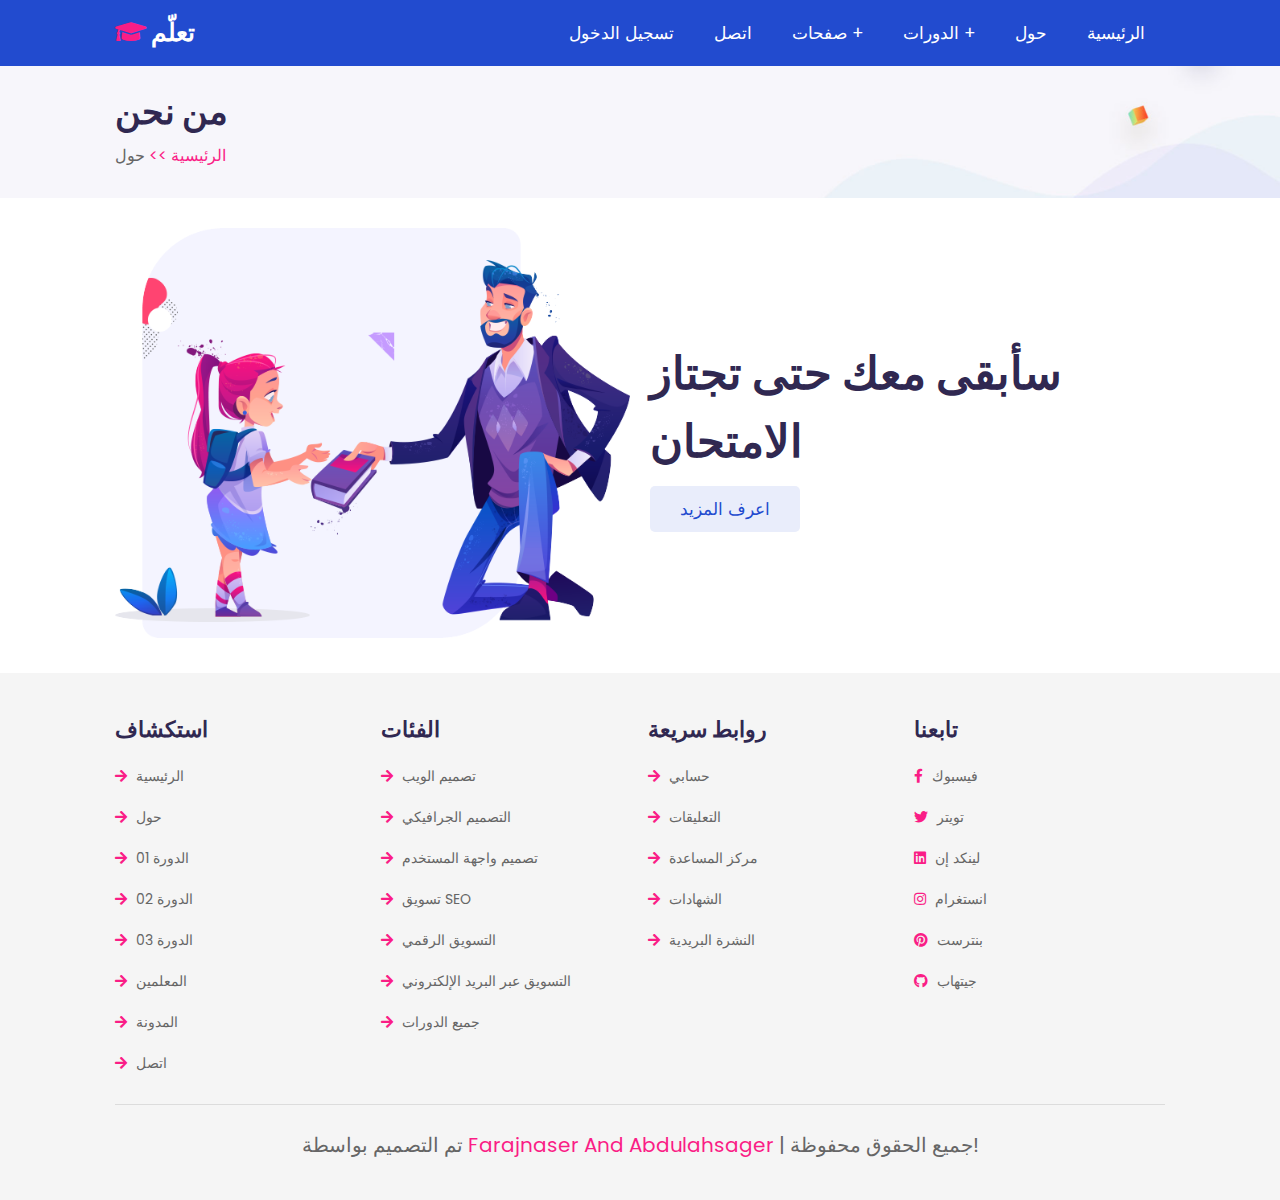
==== about.html @ d688a9c8 "Add files via upload" ====
<!DOCTYPE html>
<html lang="ar">
<head>
  <meta charset="UTF-8" />
  <meta http-equiv="X-UA-Compatible" content="IE=edge" />
  <meta name="viewport" content="width=device-width, initial-scale=1.0" />
  <title>حولنا</title>

  
  <link rel="stylesheet" href="https://cdnjs.cloudflare.com/ajax/libs/font-awesome/5.15.4/css/all.min.css" />

 
  <link rel="stylesheet" href="css/style.css" />
</head>
<body>
 
  <header class="header">
    <a href="index.html" class="logo">
      <i class="fas fa-graduation-cap"></i> تعلّم
    </a>
    
    <nav class="navbar">
      <ul>
        <li><a href="index.html">الرئيسية</a></li>
        <li><a href="about.html">حول</a></li>
        <li>
          <a href="#">الدورات +</a>
          <ul>
            <li><a href="course-1.html">الدورة 01</a></li>
            <li><a href="course-2.html">الدورة 02</a></li>
            <li><a href="course-3.html">الدورة 03</a></li>
          </ul>
        </li>
        <li>
          <a href="#">صفحات +</a>
          <ul>
            <li><a href="teachers.html">المعلمين</a></li>
          </ul>
        </li>
        <li><a href="contact.html">اتصل</a></li>
        <li><a href="login.html">تسجيل الدخول</a></li>
      </ul>
    </nav>
  </header>
 

  <section class="heading">
    <h3>من نحن</h3>
    <p>
      <a href="index.html">الرئيسية >></a> حول
    </p>
  </section>

  
  <section class="about">
    <div class="image">
      <img src="images/about-img.png" alt="صورة حولنا" />
    </div>
    <div class="content">
      <h3>سأبقى معك حتى تجتاز الامتحان</h3>
    
      <a href="#" class="btn">اعرف المزيد</a>
    </div>
  </section>
 
  <section class="footer">
    <div class="box-container">
      <div class="box">
        <h3>استكشاف</h3>
        <a href="index.html"> <i class="fas fa-arrow-right"></i> الرئيسية </a>
        <a href="about.html"> <i class="fas fa-arrow-right"></i> حول </a>
        <a href="course-1.html"> <i class="fas fa-arrow-right"></i> الدورة 01 </a>
        <a href="course-2.html"> <i class="fas fa-arrow-right"></i> الدورة 02 </a>
        <a href="course-3.html"> <i class="fas fa-arrow-right"></i> الدورة 03 </a>
        <a href="teachers.html"> <i class="fas fa-arrow-right"></i> المعلمين </a>
        <a href="blog.html"> <i class="fas fa-arrow-right"></i> المدونة </a>
        <a href="contact.html"> <i class="fas fa-arrow-right"></i> اتصل </a>
      </div>
      <div class="box">
        <h3>الفئات</h3>
        <a href="#"> <i class="fas fa-arrow-right"></i> تصميم الويب </a>
        <a href="#"> <i class="fas fa-arrow-right"></i> التصميم الجرافيكي </a>
        <a href="#"> <i class="fas fa-arrow-right"></i> تصميم واجهة المستخدم </a>
        <a href="#"> <i class="fas fa-arrow-right"></i> تسويق SEO </a>
        <a href="#"> <i class="fas fa-arrow-right"></i> التسويق الرقمي </a>
        <a href="#"> <i class="fas fa-arrow-right"></i> التسويق عبر البريد الإلكتروني </a>
        <a href="#"> <i class="fas fa-arrow-right"></i> جميع الدورات </a>
      </div>
      <div class="box">
        <h3>روابط سريعة</h3>
        <a href="#"> <i class="fas fa-arrow-right"></i> حسابي </a>
        <a href="#"> <i class="fas fa-arrow-right"></i> التعليقات </a>
        <a href="#"> <i class="fas fa-arrow-right"></i> مركز المساعدة </a>
        <a href="#"> <i class="fas fa-arrow-right"></i> الشهادات </a>
        <a href="#"> <i class="fas fa-arrow-right"></i> النشرة البريدية </a>
      </div>
      <div class="box">
        <h3>تابعنا</h3>
        <a href="#"> <i class="fab fa-facebook-f"></i> فيسبوك </a>
        <a href="#"> <i class="fab fa-twitter"></i> تويتر </a>
        <a href="#"> <i class="fab fa-linkedin"></i> لينكد إن </a>
        <a href="#"> <i class="fab fa-instagram"></i> انستغرام </a>
        <a href="#"> <i class="fab fa-pinterest"></i> بنترست </a>
        <a href="#"> <i class="fab fa-github"></i> جيتهاب </a>
      </div>
    </div>
    <div class="credit">
        تم التصميم بواسطة <span>farajnaser and abdulahsager</span> | جميع الحقوق محفوظة!
    </div>
  </section>
 
  <script src="js/script.js"></script>
</body>
</html>
---- css/style.css ----
@import url('https://fonts.googleapis.com/css2?family=Poppins:wght@100;300;400;500;600&display=swap');

* {
    font-family: 'Poppins', sans-serif;
    margin: 0;
    padding: 0;
    box-sizing: border-box;
    text-transform: capitalize;
    text-decoration: none;
    outline: none;
    border: none;
    transition: all 0.2s linear;
    -webkit-box-sizing: border-box;
}
body{

  margin-top: 55px;
}
html {
    font-size: 62.5%;
    overflow-x: hidden;
}

section {
    padding: 3rem 9%;
}

.btn {
     display: inline-block;
    margin-top: 1rem;
    padding: 1rem 3rem;
    background: #e9edfb;
    color: #224bcf;
    cursor: pointer;
    border-radius: 0.5rem;
    font-size: 1.7rem;
   
}

.btn:hover {
    color: #fff;
    background: #224bcf;
}

.heading {
    background: url(../images/heading-bg.png) no-repeat;
    background-size: cover;
    background-position: center;
}

.heading h3 {
    font-size: 3.5rem;
    color: #302851;
}

.heading p {
    font-size: 1.6rem;
    color: #666;
    padding-top: 0.5rem;
}

.heading p a {
    padding-right: 0.5rem;
    color: #fa1d86;
}

.heading p a:hover {
    color: #224bcf;
}

.header {
    position: fixed;
    top: 0;
    left: 0;
    right: 0;
    z-index: 1000;
    display: flex;
    align-items: center;
    justify-content: space-between;
    padding: 0 9%;
    background: #224bcf;
}

.header .logo {
    font-size: 2.5rem;
    font-weight: bolder;
    color: #fff;
}

.header .logo i {
    color: #fa1d86;
}

.header .navbar ul {
    list-style: none;
}

.header .navbar ul li {
    position: relative;
    float: right;
}

.header .navbar ul li:hover ul {
    display: block;
}

.header .navbar ul li a {
    padding: 2rem;
    display: block;
    font-size: 1.7rem;
    color: #fff;
}

.header .navbar ul li a:hover {
    background: #fa1d86;
}

.header .navbar ul li ul {
    position: absolute;
    left: 0;
    width: 20rem;
    background: #224bcf;
    display: none;
}

.header .navbar ul li ul li {
    width: 100%;
}




.home {
    display: flex;
    align-items: center;
    
    gap: 2rem;
}

.home .image {
    flex:42rem;
}

.home .image img {
    width: 100%;
}

.home .content {
    flex: 42rem;
}

.home .content h3 {
    color: #302851;
    font-size: 5rem;
}


.category {
    display: grid;
    grid-template-columns: repeat(auto-fit, minmax(16rem, 1fr));
    gap: 1.5rem;
}

.category .box {
    border-radius: 1rem;
    background: #f5f5f5;
    padding: 4rem 3rem;
    text-align: center;
}

.category .box img {
    height: 7rem;
    margin-bottom: 2rem;
}

.category .box h3 {
    font-size: 1.7rem;
    color: #302851;
}

.about {
    display: flex;
    align-items: center;
   
    gap: 2rem;
}

.about .image {
    flex:42rem;
}

.about .image img {
    width: 100%;
}

.about .content {
    flex: 42rem;
}

.about .content h3 {
    color: #302851;
    font-size: 4.5rem;
}



.course-1 {
    display: grid;
    grid-template-columns: repeat(auto-fit, minmax(31rem, 1fr));
    gap: 1.5rem;
}

.course-1 .box {
    background: #f5f5f5;
    border-radius: 1rem;
    text-align: center;
    padding: 3rem 2rem;
   
}


.course-1 .box img {
    margin-bottom: 1rem;
    height: 8rem;
}

.course-1 .box h3 {
    font-size: 2rem;
    color: #302851;
    padding: 0.5rem 0;
}



.course-2 {
    display: grid;
    grid-template-columns: repeat(auto-fit, minmax(31rem, 1fr));
    gap: 1.5rem;
}

.course-2 .box {
    padding: 2rem;
    border-radius: 1rem;
    background: #f5f5f5;
}

.course-2 .box .image {
    margin-bottom: 2rem;
    text-align: center;
}

.course-2 .box .image img {
    height: 22rem;
}


.course-2 .box .content span {
    font-size: 1.4rem;
    color: #fa1d86;
    background: #ffeaf4;
    padding: 0.5rem 1rem;
}

.course-2 .box .content h3 {
    color: #302851;
    line-height: 2;
    margin-top: 1.5rem;
    font-size: 2rem;
}



.course-2 .box .content .icons {
    margin-top: 2rem;
    padding-top: 2rem;
    display: flex;
    align-items: center;
    justify-content: space-between;
    border-top: 0.1rem solid rgba(0, 0, 0, 0.1);
}

.course-2 .box .content .icons a {
    font-size: 1.4rem;
    color: #666;
}

.course-2 .box .content .icons a:hover {
    color: #fa1d86;
}

.course-2 .box .content .icons a i {
    padding-right: 0.5rem;
    color: #fa1d86;
}

.course-3 {
    display: grid;
    grid-template-columns: repeat(auto-fit, minmax(31rem, 1fr));
    gap: 1.5rem;
}                                               

.course-3 .box {
    text-align: center;
   
}

.course-3 .box:hover .video video {
    transform: scale(1.1);
}

.course-3 .box .video {
    height: 25rem;
    width: 100%;
    overflow: hidden;
    border-radius: 0.5rem;
    position: relative;
}

.course-3 .box .video video {
    height: 100%;
    width: 100%;
    
    cursor: pointer;
}

.course-3 .box .video i {
    position: absolute;
    top: 50%;
    left: 50%;
    transform: translate(-50%, -50%);
    font-size: 2rem;
    height: 5rem;
    width: 5rem;
    line-height: 5rem;
    border-radius: 50%;
    background: #fff;
    color: #302851;
    pointer-events: none;
    z-index: 10;
}

.course-3 .box .content {
    padding-top: 1rem;
}

.course-3 .box .content h3 {
    font-size: 1.7rem;
    color: #302851;
    padding: 0.5rem 0;
}



.teachers {
    display: grid;
    grid-template-columns: repeat(auto-fit, minmax(27rem, 1fr));
    gap: 1.5rem;
}

.teachers .box {
    text-align: center;
    
}

.teachers .box:hover .image .share {
    transform: translateY(0);
}

.teachers .box:hover .image .share a {
    transform: translateY(-1rem);
    opacity: 1;
    transition: transform 0.2s 0.2s;
}

.teachers .box .image {
    overflow: hidden;
    height: 32rem;
    width: 100%;
    position: relative;
    border-radius: 1rem;
}

.teachers .box .image .share {
    position: absolute;
    top: 0;
    left: 0;
    height: 100%;
    width: 100%;
    background: rgba(0, 0, 0, 0.7);
    display: flex;
    align-items: flex-end;
    justify-content: center;
    z-index: 10;
    overflow: hidden;
    transform: translateY(-100%);
}

.teachers .box .image .share a {
    font-size: 2.5rem;
    margin: 2rem 1.5rem;
    color: #fff;
    transform: translateY(5rem);
    opacity: 0;
}

.teachers .box .image .share a:hover {
    color: #fa1d86;
}

.teachers .box .image img {
    height: 100%;
    width: 100%;
    object-fit: cover;
}

.teachers .box .content {
    padding-top: 1rem;
}

.teachers .box .content h3 {
    font-size: 2rem;
    color: #302851;
}

.teachers .box .content span {
    color: #666;
    font-size: 1.5rem;
}

.contact .icons-container {
    display: grid;
    grid-template-columns: repeat(auto-fit, minmax(30rem, 1fr));
    gap: 1.5rem;
}

.contact .icons-container .icons {
    text-align: center;
    padding: 2rem;
    border-radius: 1rem;
    background: #f5f5f5;
    margin-bottom: 2rem;
}

.contact .icons-container .icons i {
    height: 6.5rem;
    width: 6.5rem;
    line-height: 6.5rem;
    font-size: 2.5rem;
    color: #224bcf;
    background: #e9edfb;
    border-radius: 50%;
    text-align: center;
    margin-bottom: 0.5rem;
}

.contact .icons-container .icons h3 {
    font-size: 2rem;
    color: #302851;
    padding: 0.7rem 0;
}

.contact .icons-container .icons p {
    line-height: 2;
    font-size: 1.4rem;
    color: #666;
}

.contact .row {
    display: flex;
    gap: 1.5rem;
}

.contact .row form {
    flex: 42rem;
    border-radius: 1rem;
    background: #f5f5f5;
    padding: 2rem;
}

.contact .row form h3 {
    font-size: 2.5rem;
    color: #302851;
    margin-bottom: 0.5rem;
}

.contact .row form .box,
.contact .row form textarea {
    width: 100%;
    padding: 1rem 1.2rem;
    font-size: 1.6rem;
    color: #666;
    text-transform: none;
    margin: 1rem 0;
    border-radius: 0.5rem;
    background: #fff;
}

.contact .row form textarea {
    height: 15rem;
    resize: none;
}

.contact .row .map {
    flex:42rem;
    width: 100%;
    border-radius: 1rem;
}

.footer {
    background: #f5f5f5;
}

.footer .box-container {
    display: grid;
    grid-template-columns: repeat(auto-fit, minmax(25rem, 1fr));
    gap: 1.5rem;
   
}


.footer .box-container .box h3 {
    font-size: 2.2rem;
    padding: 1rem 0;
    color: #302851;
}

.footer .box-container .box a {
    display: block;
    font-size: 1.4rem;
    padding: 1rem 0;
    color: #666;
}

.footer .box-container .box a:hover {
    color: #fa1d86;
}

.footer .box-container .box a:hover i {
    padding-right: 2rem;
    
}

.footer .box-container .box a i {
    color: #fa1d86;
    padding-right: .5rem;
}

.footer .credit {
    text-align: center;
    margin-top: 2rem;
    padding: 1rem;
    padding-top: 2.5rem;
    font-size: 2rem;
    color: #666;
    border-top: 0.1rem solid rgba(0, 0, 0, 0.1);
}

.footer .credit span {
    color: #fa1d86;
}

@media (max-width: 1200px) {
    html {
        font-size: 55%;
    }
    section {
        padding: 3rem 2rem;
    }
}

@media (max-width: 768px) {
 
    .header {
        padding: 2rem;
    }
   
    body{

        margin-top: 400px;
      }
    .header .navbar ul li {
        width: 100%;
    }
    .header .navbar ul li ul {
        width: 100%;
        position: relative;
    }
    .about .content h3 {
        font-size: 3rem;
    }
}

@media (max-width: 450px) {
    html {
        font-size: 50%;
    }
}
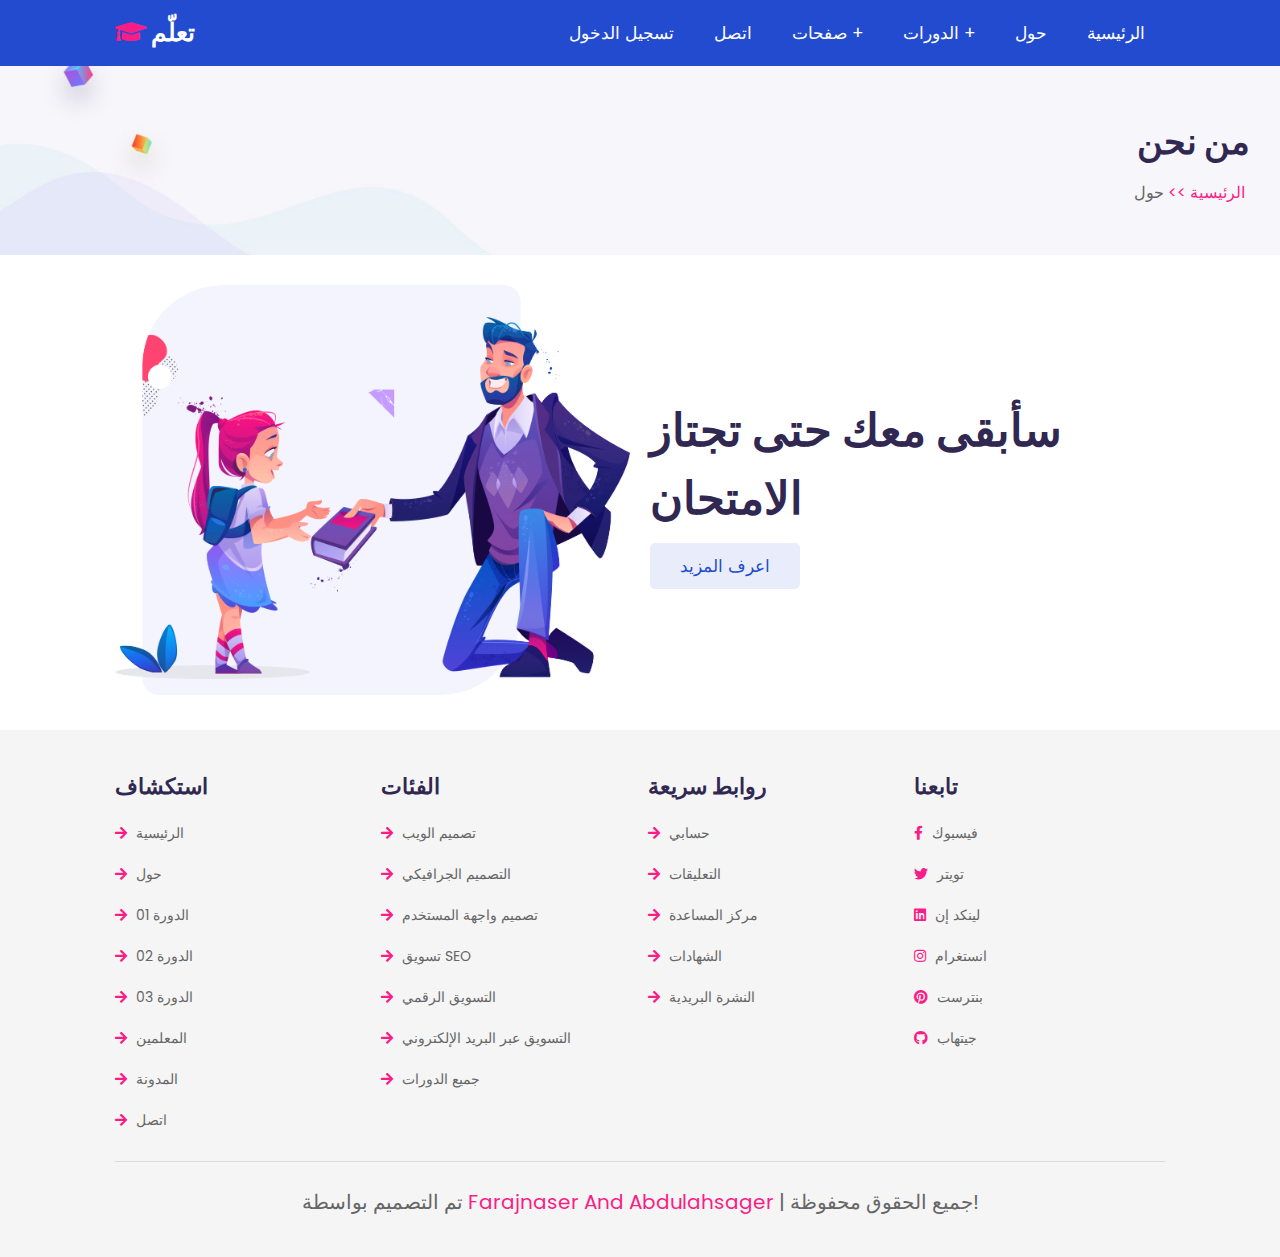
==== commit 7a1217f6: "Update about.html" ====
--- a/about.html
+++ b/about.html
@@ -78,13 +78,13 @@
       </div>
       <div class="box">
         <h3>الفئات</h3>
-        <a href="#"> <i class="fas fa-arrow-right"></i> تصميم الويب </a>
-        <a href="#"> <i class="fas fa-arrow-right"></i> التصميم الجرافيكي </a>
-        <a href="#"> <i class="fas fa-arrow-right"></i> تصميم واجهة المستخدم </a>
-        <a href="#"> <i class="fas fa-arrow-right"></i> تسويق SEO </a>
-        <a href="#"> <i class="fas fa-arrow-right"></i> التسويق الرقمي </a>
-        <a href="#"> <i class="fas fa-arrow-right"></i> التسويق عبر البريد الإلكتروني </a>
-        <a href="#"> <i class="fas fa-arrow-right"></i> جميع الدورات </a>
+        <a href="course-1.html"> <i class="fas fa-arrow-right"></i> تصميم الويب </a>
+        <a href="course-1.html"> <i class="fas fa-arrow-right"></i> التصميم الجرافيكي </a>
+        <a href="course-1.html"> <i class="fas fa-arrow-right"></i> تصميم واجهة المستخدم </a>
+        <a href="course-1.html"> <i class="fas fa-arrow-right"></i> تسويق SEO </a>
+        <a href="course-1.html"> <i class="fas fa-arrow-right"></i> التسويق الرقمي </a>
+        <a href="course-1.html"> <i class="fas fa-arrow-right"></i> التسويق عبر البريد الإلكتروني </a>
+        <a href="course-1.html"> <i class="fas fa-arrow-right"></i> جميع الدورات </a>
       </div>
       <div class="box">
         <h3>روابط سريعة</h3>
--- a/css/style.css
+++ b/css/style.css
@@ -44,17 +44,25 @@
 }
 
 .heading {
-    background: url(../images/heading-bg.png) no-repeat;
+    position: relative;
+    background: url(../images/heading-bg1.png) no-repeat;
     background-size: cover;
+   height: 20rem;
     background-position: center;
 }
 
 .heading h3 {
+    position: absolute;
+    top: 6rem;
+    right: 3rem;
     font-size: 3.5rem;
     color: #302851;
 }
 
 .heading p {
+    position: absolute;
+    top: 12rem;
+    right: 3rem;
     font-size: 1.6rem;
     color: #666;
     padding-top: 0.5rem;
@@ -595,4 +603,4 @@
     html {
         font-size: 50%;
     }
-}+}
